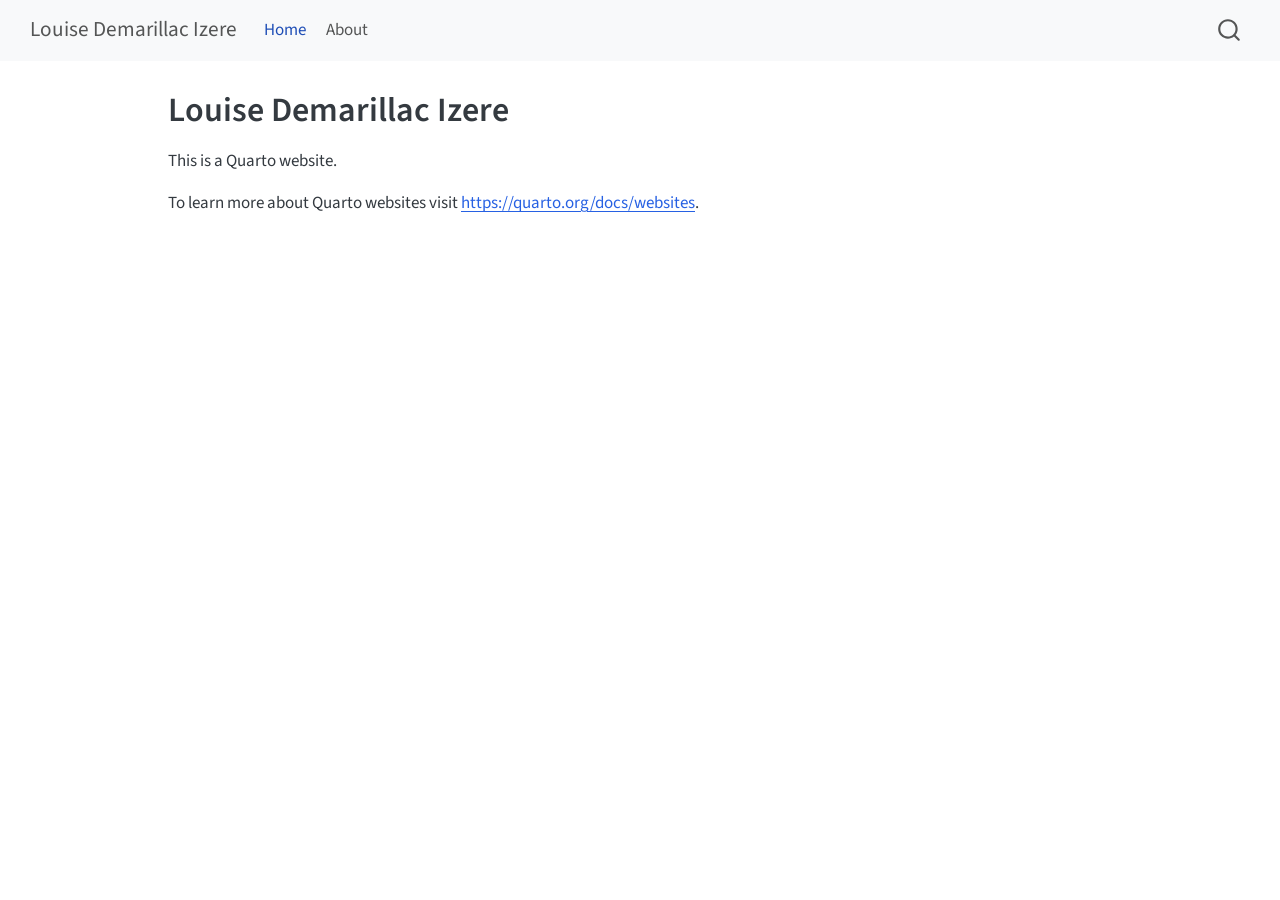
==== docs/index.html @ c212b667 "Initialized quarto poject" ====
<!DOCTYPE html>
<html xmlns="http://www.w3.org/1999/xhtml" lang="en" xml:lang="en"><head>

<meta charset="utf-8">
<meta name="generator" content="quarto-1.10.18">

<meta name="viewport" content="width=device-width, initial-scale=1.0, user-scalable=yes">


<title>Louise Demarillac Izere</title>
<style>
/* Default styles provided by pandoc.
** See https://pandoc.org/MANUAL.html#variables-for-html for config info.
*/
span.smallcaps{font-variant: small-caps;}
div.columns{display: flex; gap: 1.5em;}
div.column{flex: auto;}
@media screen {
div.columns{gap: min(4vw, 1.5em);}
div.column{overflow-x: auto;}
}
div.hanging-indent{margin-left: 1.5em; text-indent: -1.5em;}
ul.task-list{list-style: none;}
ul.task-list li input[type="checkbox"] {
  width: 0.8em;
  margin: 0 0.8em 0.2em -1em; /* quarto-specific, see https://github.com/quarto-dev/quarto-cli/issues/4556 */ 
  vertical-align: middle;
}
</style>


<script src="site_libs/quarto-nav/quarto-nav.js"></script>
<script src="site_libs/quarto-nav/headroom.min.js"></script>
<script src="site_libs/clipboard/clipboard.min.js"></script>
<script src="site_libs/quarto-search/autocomplete.umd.js"></script>
<script src="site_libs/quarto-search/fuse.min.js"></script>
<script src="site_libs/quarto-search/quarto-search.js"></script>
<meta name="quarto:offset" content="./">
<script src="site_libs/quarto-html/quarto.js" type="module"></script>
<script src="site_libs/quarto-html/tabsets/tabsets.js" type="module"></script>
<script src="site_libs/quarto-html/popper.min.js"></script>
<script src="site_libs/quarto-html/tippy.umd.min.js"></script>
<script src="site_libs/quarto-html/anchor.min.js"></script>
<link href="site_libs/quarto-html/tippy.css" rel="stylesheet">
<link href="site_libs/quarto-html/quarto-syntax-highlighting-64a204ab8560d761af7679ceaba22944.css" rel="stylesheet" id="quarto-text-highlighting-styles">
<script src="site_libs/bootstrap/bootstrap.min.js"></script>
<link href="site_libs/bootstrap/bootstrap-icons.css" rel="stylesheet">
<link href="site_libs/bootstrap/bootstrap-445b8638c3d06994fee0907d791121c4.min.css" rel="stylesheet" append-hash="true" id="quarto-bootstrap" data-mode="light">
<script id="quarto-search-options" type="application/json">{
  "location": "navbar",
  "copy-button": false,
  "collapse-after": 3,
  "panel-placement": "end",
  "type": "overlay",
  "limit": 50,
  "keyboard-shortcut": [
    "f",
    "/",
    "s"
  ],
  "show-item-context": false,
  "language": {
    "search-no-results-text": "No results",
    "search-matching-documents-text": "matching documents",
    "search-copy-link-title": "Copy link to search",
    "search-hide-matches-text": "Hide additional matches",
    "search-more-match-text": "more match in this document",
    "search-more-matches-text": "more matches in this document",
    "search-clear-button-title": "Clear",
    "search-text-placeholder": "",
    "search-detached-cancel-button-title": "Cancel",
    "search-submit-button-title": "Submit",
    "search-label": "Search"
  }
}</script>


<link rel="stylesheet" href="styles.css">
</head>

<body class="nav-fixed quarto-light">

<div id="quarto-search-results"></div>
  <header id="quarto-header" class="headroom fixed-top">
    <nav class="navbar navbar-expand-lg " data-bs-theme="dark">
      <div class="navbar-container container-fluid">
      <div class="navbar-brand-container mx-auto">
    <a class="navbar-brand" href="./index.html">
    <span class="navbar-title">Louise Demarillac Izere</span>
    </a>
  </div>
            <div id="quarto-search" class="" title="Search"></div>
          <button class="navbar-toggler" type="button" data-bs-toggle="collapse" data-bs-target="#navbarCollapse" aria-controls="navbarCollapse" role="menu" aria-expanded="false" aria-label="Toggle navigation" onclick="if (window.quartoToggleHeadroom) { window.quartoToggleHeadroom(); }">
  <span class="navbar-toggler-icon"></span>
</button>
          <div class="collapse navbar-collapse" id="navbarCollapse">
            <ul class="navbar-nav navbar-nav-scroll me-auto">
  <li class="nav-item">
    <a class="nav-link active" href="./index.html" aria-current="page"> 
<span class="menu-text">Home</span></a>
  </li>  
  <li class="nav-item">
    <a class="nav-link" href="./about.html"> 
<span class="menu-text">About</span></a>
  </li>  
</ul>
          </div> <!-- /navcollapse -->
            <div class="quarto-navbar-tools">
</div>
      </div> <!-- /container-fluid -->
    </nav>
</header>
<!-- content -->
<div id="quarto-content" class="quarto-container page-columns page-rows-contents page-layout-article page-navbar">
<!-- sidebar -->
<!-- margin-sidebar -->
    <div id="quarto-margin-sidebar" class="sidebar margin-sidebar zindex-bottom">
        
    </div>
<!-- main -->
<main class="content" id="quarto-document-content">

<header id="title-block-header" class="quarto-title-block default">
<div class="quarto-title">
<h1 class="title">Louise Demarillac Izere</h1>
</div>



<div class="quarto-title-meta">

    
  
    
  </div>
  


</header>


<p>This is a Quarto website.</p>
<p>To learn more about Quarto websites visit <a href="https://quarto.org/docs/websites" class="uri">https://quarto.org/docs/websites</a>.</p>



</main> <!-- /main -->
<script id="quarto-html-after-body" type="application/javascript">
  window.document.addEventListener("DOMContentLoaded", function (event) {
    const icon = "";
    const anchorJS = new window.AnchorJS();
    anchorJS.options = {
      placement: 'right',
      icon: icon
    };
    anchorJS.add('.anchored');
    const isCodeAnnotation = (el) => {
      for (const clz of el.classList) {
        if (clz.startsWith('code-annotation-')) {                     
          return true;
        }
      }
      return false;
    }
    const onCopySuccess = function(e) {
      // button target
      const button = e.trigger;
      // don't keep focus
      button.blur();
      // flash "checked"
      button.classList.add('code-copy-button-checked');
      var currentTitle = button.getAttribute("title");
      button.setAttribute("title", "Copied!");
      let tooltip;
      if (window.bootstrap) {
        button.setAttribute("data-bs-toggle", "tooltip");
        button.setAttribute("data-bs-placement", "left");
        button.setAttribute("data-bs-title", "Copied!");
        tooltip = new bootstrap.Tooltip(button, 
          { trigger: "manual", 
            customClass: "code-copy-button-tooltip",
            offset: [0, -8]});
        tooltip.show();    
      }
      setTimeout(function() {
        if (tooltip) {
          tooltip.hide();
          button.removeAttribute("data-bs-title");
          button.removeAttribute("data-bs-toggle");
          button.removeAttribute("data-bs-placement");
        }
        button.setAttribute("title", currentTitle);
        button.classList.remove('code-copy-button-checked');
      }, 1000);
      // clear code selection
      e.clearSelection();
    }
    const getTextToCopy = function(trigger) {
      const outerScaffold = trigger.parentElement.cloneNode(true);
      const codeEl = outerScaffold.querySelector('code');
      for (const childEl of codeEl.children) {
        if (isCodeAnnotation(childEl)) {
          childEl.remove();
        }
      }
      return codeEl.innerText;
    }
    const clipboard = new window.ClipboardJS('.code-copy-button:not([data-in-quarto-modal])', {
      text: getTextToCopy
    });
    clipboard.on('success', onCopySuccess);
    if (window.document.getElementById('quarto-embedded-source-code-modal')) {
      const clipboardModal = new window.ClipboardJS('.code-copy-button[data-in-quarto-modal]', {
        text: getTextToCopy,
        container: window.document.getElementById('quarto-embedded-source-code-modal')
      });
      clipboardModal.on('success', onCopySuccess);
    }
      var localhostRegex = new RegExp(/^(?:http|https):\/\/localhost\:?[0-9]*\//);
      var mailtoRegex = new RegExp(/^mailto:/);
        var filterRegex = new RegExp('/' + window.location.host + '/');
      var isInternal = (href) => {
          return filterRegex.test(href) || localhostRegex.test(href) || mailtoRegex.test(href);
      }
      // Inspect non-navigation links and adorn them if external
     var links = window.document.querySelectorAll('a[href]:not(.nav-link):not(.navbar-brand):not(.toc-action):not(.sidebar-link):not(.sidebar-item-toggle):not(.pagination-link):not(.no-external):not([aria-hidden]):not(.dropdown-item):not(.quarto-navigation-tool):not(.about-link)');
      for (var i=0; i<links.length; i++) {
        const link = links[i];
        if (!isInternal(link.href)) {
          // undo the damage that might have been done by quarto-nav.js in the case of
          // links that we want to consider external
          if (link.dataset.originalHref !== undefined) {
            link.href = link.dataset.originalHref;
          }
        }
      }
    function tippyHover(el, contentFn, onTriggerFn, onUntriggerFn) {
      const config = {
        allowHTML: true,
        maxWidth: 500,
        delay: 100,
        arrow: false,
        appendTo: function(el) {
            return el.parentElement;
        },
        interactive: true,
        interactiveBorder: 10,
        theme: 'quarto',
        placement: 'bottom-start',
      };
      if (contentFn) {
        config.content = contentFn;
      }
      if (onTriggerFn) {
        config.onTrigger = onTriggerFn;
      }
      if (onUntriggerFn) {
        config.onUntrigger = onUntriggerFn;
      }
      window.tippy(el, config); 
    }
    const noterefs = window.document.querySelectorAll('a[role="doc-noteref"]');
    for (var i=0; i<noterefs.length; i++) {
      const ref = noterefs[i];
      tippyHover(ref, function() {
        // use id or data attribute instead here
        let href = ref.getAttribute('data-footnote-href') || ref.getAttribute('href');
        try { href = new URL(href).hash; } catch {}
        const id = href.replace(/^#\/?/, "");
        const note = window.document.getElementById(id);
        if (note) {
          return note.innerHTML;
        } else {
          return "";
        }
      });
    }
    const xrefs = window.document.querySelectorAll('a.quarto-xref');
    const processXRef = (id, note) => {
      // Strip column container classes
      const stripColumnClz = (el) => {
        el.classList.remove("page-full", "page-columns");
        if (el.children) {
          for (const child of el.children) {
            stripColumnClz(child);
          }
        }
      }
      stripColumnClz(note)
      if (id === null || id.startsWith('sec-')) {
        // Special case sections, only their first couple elements
        const container = document.createElement("div");
        if (note.children && note.children.length > 2) {
          container.appendChild(note.children[0].cloneNode(true));
          for (let i = 1; i < note.children.length; i++) {
            const child = note.children[i];
            if (child.tagName === "P" && child.innerText === "") {
              continue;
            } else {
              container.appendChild(child.cloneNode(true));
              break;
            }
          }
          if (window.Quarto?.typesetMath) {
            window.Quarto.typesetMath(container);
          }
          return container.innerHTML
        } else {
          if (window.Quarto?.typesetMath) {
            window.Quarto.typesetMath(note);
          }
          return note.innerHTML;
        }
      } else {
        // Remove any anchor links if they are present
        const anchorLink = note.querySelector('a.anchorjs-link');
        if (anchorLink) {
          anchorLink.remove();
        }
        if (window.Quarto?.typesetMath) {
          window.Quarto.typesetMath(note);
        }
        if (note.classList.contains("callout")) {
          return note.outerHTML;
        } else {
          return note.innerHTML;
        }
      }
    }
    for (var i=0; i<xrefs.length; i++) {
      const xref = xrefs[i];
      tippyHover(xref, undefined, function(instance) {
        instance.disable();
        let url = xref.getAttribute('href');
        let hash = undefined; 
        if (url.startsWith('#')) {
          hash = url;
        } else {
          try { hash = new URL(url).hash; } catch {}
        }
        if (hash) {
          const id = hash.replace(/^#\/?/, "");
          const note = window.document.getElementById(id);
          if (note !== null) {
            try {
              const html = processXRef(id, note.cloneNode(true));
              instance.setContent(html);
            } finally {
              instance.enable();
              instance.show();
            }
          } else {
            // See if we can fetch this
            fetch(url.split('#')[0])
            .then(res => res.text())
            .then(html => {
              const parser = new DOMParser();
              const htmlDoc = parser.parseFromString(html, "text/html");
              const note = htmlDoc.getElementById(id);
              if (note !== null) {
                const html = processXRef(id, note);
                instance.setContent(html);
              } 
            }).finally(() => {
              instance.enable();
              instance.show();
            });
          }
        } else {
          // See if we can fetch a full url (with no hash to target)
          // This is a special case and we should probably do some content thinning / targeting
          fetch(url)
          .then(res => res.text())
          .then(html => {
            const parser = new DOMParser();
            const htmlDoc = parser.parseFromString(html, "text/html");
            const note = htmlDoc.querySelector('main.content');
            if (note !== null) {
              // This should only happen for chapter cross references
              // (since there is no id in the URL)
              // remove the first header
              if (note.children.length > 0 && note.children[0].tagName === "HEADER") {
                note.children[0].remove();
              }
              const html = processXRef(null, note);
              instance.setContent(html);
            } 
          }).finally(() => {
            instance.enable();
            instance.show();
          });
        }
      }, function(instance) {
      });
    }
        let selectedAnnoteEl;
        const selectorForAnnotation = ( cell, annotation) => {
          let cellAttr = 'data-code-cell="' + cell + '"';
          let lineAttr = 'data-code-annotation="' +  annotation + '"';
          const selector = 'span[' + cellAttr + '][' + lineAttr + ']';
          return selector;
        }
        const selectCodeLines = (annoteEl) => {
          const doc = window.document;
          const targetCell = annoteEl.getAttribute("data-target-cell");
          const targetAnnotation = annoteEl.getAttribute("data-target-annotation");
          const annoteSpan = window.document.querySelector(selectorForAnnotation(targetCell, targetAnnotation));
          const lines = annoteSpan.getAttribute("data-code-lines").split(",");
          const lineIds = lines.map((line) => {
            return targetCell + "-" + line;
          })
          let top = null;
          let height = null;
          let parent = null;
          if (lineIds.length > 0) {
              //compute the position of the single el (top and bottom and make a div)
              const el = window.document.getElementById(lineIds[0]);
              top = el.offsetTop;
              height = el.offsetHeight;
              parent = el.parentElement.parentElement;
            if (lineIds.length > 1) {
              const lastEl = window.document.getElementById(lineIds[lineIds.length - 1]);
              const bottom = lastEl.offsetTop + lastEl.offsetHeight;
              height = bottom - top;
            }
            if (top !== null && height !== null && parent !== null) {
              // cook up a div (if necessary) and position it 
              let div = window.document.getElementById("code-annotation-line-highlight");
              if (div === null) {
                div = window.document.createElement("div");
                div.setAttribute("id", "code-annotation-line-highlight");
                div.style.position = 'absolute';
                parent.appendChild(div);
              }
              div.style.top = top - 2 + "px";
              div.style.height = height + 4 + "px";
              div.style.left = 0;
              let gutterDiv = window.document.getElementById("code-annotation-line-highlight-gutter");
              if (gutterDiv === null) {
                gutterDiv = window.document.createElement("div");
                gutterDiv.setAttribute("id", "code-annotation-line-highlight-gutter");
                gutterDiv.style.position = 'absolute';
                const codeCell = window.document.getElementById(targetCell);
                const gutter = codeCell.querySelector('.code-annotation-gutter');
                gutter.appendChild(gutterDiv);
              }
              gutterDiv.style.top = top - 2 + "px";
              gutterDiv.style.height = height + 4 + "px";
            }
            selectedAnnoteEl = annoteEl;
          }
        };
        const unselectCodeLines = () => {
          const elementsIds = ["code-annotation-line-highlight", "code-annotation-line-highlight-gutter"];
          elementsIds.forEach((elId) => {
            const div = window.document.getElementById(elId);
            if (div) {
              div.remove();
            }
          });
          selectedAnnoteEl = undefined;
        };
          // Handle positioning of the toggle
      window.addEventListener(
        "resize",
        throttle(() => {
          elRect = undefined;
          if (selectedAnnoteEl) {
            selectCodeLines(selectedAnnoteEl);
          }
        }, 10)
      );
      function throttle(fn, ms) {
      let throttle = false;
      let timer;
        return (...args) => {
          if(!throttle) { // first call gets through
              fn.apply(this, args);
              throttle = true;
          } else { // all the others get throttled
              if(timer) clearTimeout(timer); // cancel #2
              timer = setTimeout(() => {
                fn.apply(this, args);
                timer = throttle = false;
              }, ms);
          }
        };
      }
        // Attach click handler to the DT
        const annoteDls = window.document.querySelectorAll('dt[data-target-cell]');
        for (const annoteDlNode of annoteDls) {
          annoteDlNode.addEventListener('click', (event) => {
            const clickedEl = event.target;
            if (clickedEl !== selectedAnnoteEl) {
              unselectCodeLines();
              const activeEl = window.document.querySelector('dt[data-target-cell].code-annotation-active');
              if (activeEl) {
                activeEl.classList.remove('code-annotation-active');
              }
              selectCodeLines(clickedEl);
              clickedEl.classList.add('code-annotation-active');
            } else {
              // Unselect the line
              unselectCodeLines();
              clickedEl.classList.remove('code-annotation-active');
            }
          });
        }
    const findCites = (el) => {
      const parentEl = el.parentElement;
      if (parentEl) {
        const cites = parentEl.dataset.cites;
        if (cites) {
          return {
            el,
            cites: cites.split(' ')
          };
        } else {
          return findCites(el.parentElement)
        }
      } else {
        return undefined;
      }
    };
    var bibliorefs = window.document.querySelectorAll('a[role="doc-biblioref"]');
    for (var i=0; i<bibliorefs.length; i++) {
      const ref = bibliorefs[i];
      const citeInfo = findCites(ref);
      if (citeInfo) {
        tippyHover(citeInfo.el, function() {
          var popup = window.document.createElement('div');
          citeInfo.cites.forEach(function(cite) {
            var citeDiv = window.document.createElement('div');
            citeDiv.classList.add('hanging-indent');
            citeDiv.classList.add('csl-entry');
            var biblioDiv = window.document.getElementById('ref-' + cite);
            if (biblioDiv) {
              citeDiv.innerHTML = biblioDiv.innerHTML;
            }
            popup.appendChild(citeDiv);
          });
          return popup.innerHTML;
        });
      }
    }
  });
  </script>
</div> <!-- /content -->




</body></html>
---- docs/site_libs/quarto-html/tippy.css ----
.tippy-box[data-animation=fade][data-state=hidden]{opacity:0}[data-tippy-root]{max-width:calc(100vw - 10px)}.tippy-box{position:relative;background-color:#333;color:#fff;border-radius:4px;font-size:14px;line-height:1.4;white-space:normal;outline:0;transition-property:transform,visibility,opacity}.tippy-box[data-placement^=top]>.tippy-arrow{bottom:0}.tippy-box[data-placement^=top]>.tippy-arrow:before{bottom:-7px;left:0;border-width:8px 8px 0;border-top-color:initial;transform-origin:center top}.tippy-box[data-placement^=bottom]>.tippy-arrow{top:0}.tippy-box[data-placement^=bottom]>.tippy-arrow:before{top:-7px;left:0;border-width:0 8px 8px;border-bottom-color:initial;transform-origin:center bottom}.tippy-box[data-placement^=left]>.tippy-arrow{right:0}.tippy-box[data-placement^=left]>.tippy-arrow:before{border-width:8px 0 8px 8px;border-left-color:initial;right:-7px;transform-origin:center left}.tippy-box[data-placement^=right]>.tippy-arrow{left:0}.tippy-box[data-placement^=right]>.tippy-arrow:before{left:-7px;border-width:8px 8px 8px 0;border-right-color:initial;transform-origin:center right}.tippy-box[data-inertia][data-state=visible]{transition-timing-function:cubic-bezier(.54,1.5,.38,1.11)}.tippy-arrow{width:16px;height:16px;color:#333}.tippy-arrow:before{content:"";position:absolute;border-color:transparent;border-style:solid}.tippy-content{position:relative;padding:5px 9px;z-index:1}
---- docs/site_libs/quarto-html/quarto-syntax-highlighting-64a204ab8560d761af7679ceaba22944.css ----
/* quarto syntax highlight colors */
:root {
  --quarto-hl-ot-color: #003B4F;
  --quarto-hl-at-color: #657422;
  --quarto-hl-ss-color: #20794D;
  --quarto-hl-an-color: #5E5E5E;
  --quarto-hl-fu-color: #4758AB;
  --quarto-hl-st-color: #20794D;
  --quarto-hl-cf-color: #003B4F;
  --quarto-hl-op-color: #5E5E5E;
  --quarto-hl-er-color: #AD0000;
  --quarto-hl-bn-color: #AD0000;
  --quarto-hl-al-color: #AD0000;
  --quarto-hl-va-color: #111111;
  --quarto-hl-bu-color: inherit;
  --quarto-hl-ex-color: inherit;
  --quarto-hl-pp-color: #AD0000;
  --quarto-hl-in-color: #5E5E5E;
  --quarto-hl-vs-color: #20794D;
  --quarto-hl-wa-color: #5E5E5E;
  --quarto-hl-do-color: #5E5E5E;
  --quarto-hl-im-color: #00769E;
  --quarto-hl-ch-color: #20794D;
  --quarto-hl-dt-color: #AD0000;
  --quarto-hl-fl-color: #AD0000;
  --quarto-hl-co-color: #5E5E5E;
  --quarto-hl-cv-color: #5E5E5E;
  --quarto-hl-cn-color: #8f5902;
  --quarto-hl-sc-color: #5E5E5E;
  --quarto-hl-dv-color: #AD0000;
  --quarto-hl-kw-color: #003B4F;
}

/* other quarto variables */
:root {
  --quarto-font-monospace: SFMono-Regular, Menlo, Monaco, Consolas, "Liberation Mono", "Courier New", monospace;
}

/* syntax highlight based on Pandoc's rules */
pre > code.sourceCode > span {
  color: #003B4F;
}

code.sourceCode > span {
  color: #003B4F;
}

div.sourceCode,
div.sourceCode pre.sourceCode {
  color: #003B4F;
}

/* Normal */
code span {
  color: #003B4F;
}

/* Alert */
code span.al {
  color: #AD0000;
  font-style: inherit;
}

/* Annotation */
code span.an {
  color: #5E5E5E;
  font-style: inherit;
}

/* Attribute */
code span.at {
  color: #657422;
  font-style: inherit;
}

/* BaseN */
code span.bn {
  color: #AD0000;
  font-style: inherit;
}

/* BuiltIn */
code span.bu {
  font-style: inherit;
}

/* ControlFlow */
code span.cf {
  color: #003B4F;
  font-weight: bold;
  font-style: inherit;
}

/* Char */
code span.ch {
  color: #20794D;
  font-style: inherit;
}

/* Constant */
code span.cn {
  color: #8f5902;
  font-style: inherit;
}

/* Comment */
code span.co {
  color: #5E5E5E;
  font-style: inherit;
}

/* CommentVar */
code span.cv {
  color: #5E5E5E;
  font-style: italic;
}

/* Documentation */
code span.do {
  color: #5E5E5E;
  font-style: italic;
}

/* DataType */
code span.dt {
  color: #AD0000;
  font-style: inherit;
}

/* DecVal */
code span.dv {
  color: #AD0000;
  font-style: inherit;
}

/* Error */
code span.er {
  color: #AD0000;
  font-style: inherit;
}

/* Extension */
code span.ex {
  font-style: inherit;
}

/* Float */
code span.fl {
  color: #AD0000;
  font-style: inherit;
}

/* Function */
code span.fu {
  color: #4758AB;
  font-style: inherit;
}

/* Import */
code span.im {
  color: #00769E;
  font-style: inherit;
}

/* Information */
code span.in {
  color: #5E5E5E;
  font-style: inherit;
}

/* Keyword */
code span.kw {
  color: #003B4F;
  font-weight: bold;
  font-style: inherit;
}

/* Operator */
code span.op {
  color: #5E5E5E;
  font-style: inherit;
}

/* Other */
code span.ot {
  color: #003B4F;
  font-style: inherit;
}

/* Preprocessor */
code span.pp {
  color: #AD0000;
  font-style: inherit;
}

/* SpecialChar */
code span.sc {
  color: #5E5E5E;
  font-style: inherit;
}

/* SpecialString */
code span.ss {
  color: #20794D;
  font-style: inherit;
}

/* String */
code span.st {
  color: #20794D;
  font-style: inherit;
}

/* Variable */
code span.va {
  color: #111111;
  font-style: inherit;
}

/* VerbatimString */
code span.vs {
  color: #20794D;
  font-style: inherit;
}

/* Warning */
code span.wa {
  color: #5E5E5E;
  font-style: italic;
}

.prevent-inlining {
  content: "</";
}

/*# sourceMappingURL=9d8d5bb603a83b8298b89080a598c93b.css.map */
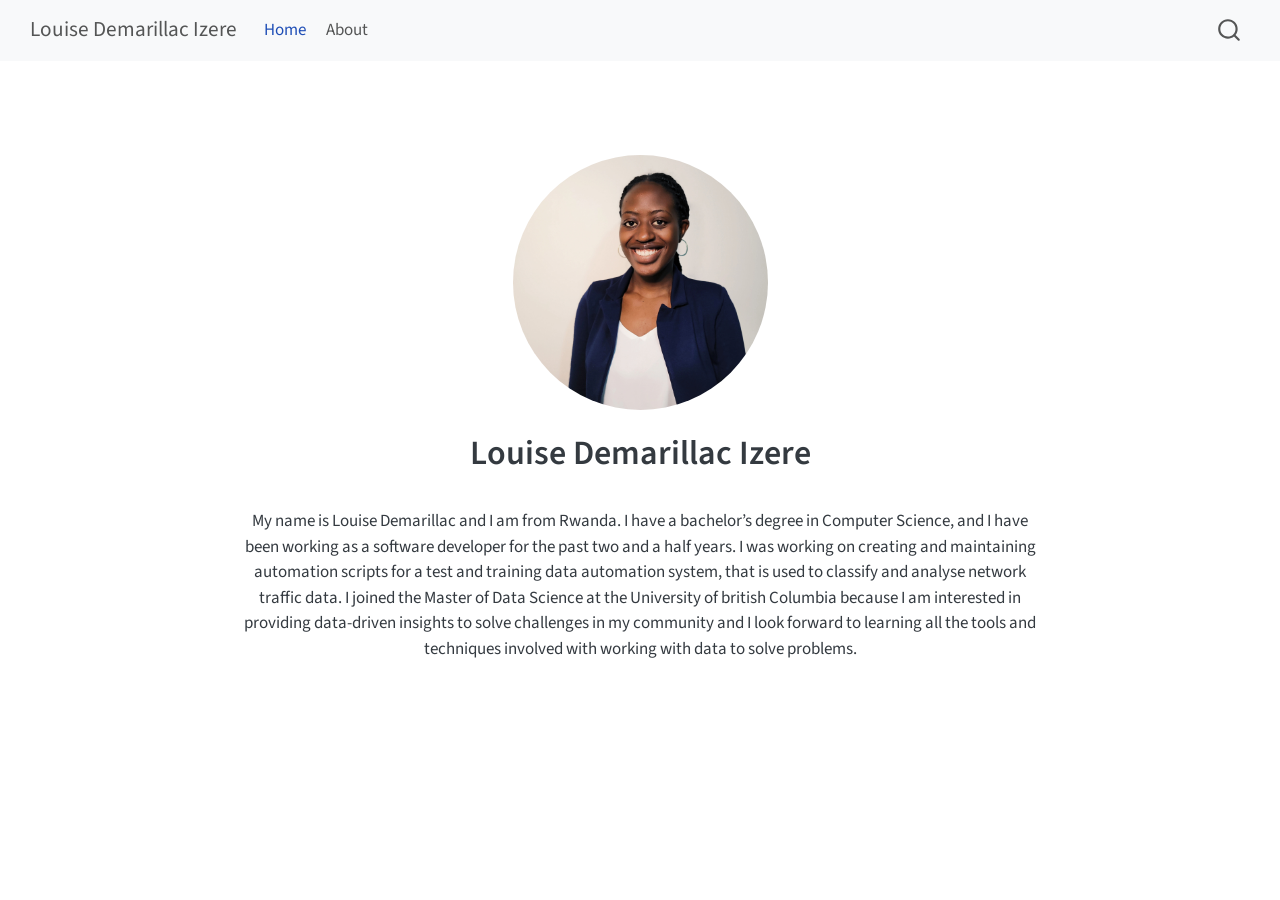
==== commit 9d1f7a81: "Completed the index and about page" ====
--- a/docs/index.html
+++ b/docs/index.html
@@ -40,7 +40,6 @@
 <script src="site_libs/quarto-html/tabsets/tabsets.js" type="module"></script>
 <script src="site_libs/quarto-html/popper.min.js"></script>
 <script src="site_libs/quarto-html/tippy.umd.min.js"></script>
-<script src="site_libs/quarto-html/anchor.min.js"></script>
 <link href="site_libs/quarto-html/tippy.css" rel="stylesheet">
 <link href="site_libs/quarto-html/quarto-syntax-highlighting-64a204ab8560d761af7679ceaba22944.css" rel="stylesheet" id="quarto-text-highlighting-styles">
 <script src="site_libs/bootstrap/bootstrap.min.js"></script>
@@ -78,7 +77,7 @@
 <link rel="stylesheet" href="styles.css">
 </head>
 
-<body class="nav-fixed quarto-light">
+<body class="nav-fixed fullcontent quarto-light">
 
 <div id="quarto-search-results"></div>
   <header id="quarto-header" class="headroom fixed-top">
@@ -114,46 +113,26 @@
 <div id="quarto-content" class="quarto-container page-columns page-rows-contents page-layout-article page-navbar">
 <!-- sidebar -->
 <!-- margin-sidebar -->
-    <div id="quarto-margin-sidebar" class="sidebar margin-sidebar zindex-bottom">
-        
-    </div>
+    
 <!-- main -->
-<main class="content" id="quarto-document-content">
-
-<header id="title-block-header" class="quarto-title-block default">
+<div class="quarto-about-jolla">
+  <img src="images/profile.jpg" class="about-image
+  round " style="height: 15em; width: 15em;">
+ <header id="title-block-header" class="quarto-title-block default">
 <div class="quarto-title">
 <h1 class="title">Louise Demarillac Izere</h1>
 </div>
-
-
-
 <div class="quarto-title-meta">
-
-    
-  
-    
   </div>
-  
-
-
-</header>
-
-
-<p>This is a Quarto website.</p>
-<p>To learn more about Quarto websites visit <a href="https://quarto.org/docs/websites" class="uri">https://quarto.org/docs/websites</a>.</p>
-
-
-
-</main> <!-- /main -->
+</header><main class="content" id="quarto-document-content">
+<p>My name is Louise Demarillac and I am from Rwanda. I have a bachelor’s degree in Computer Science, and I have been working as a software developer for the past two and a half years. I was working on creating and maintaining automation scripts for a test and training data automation system, that is used to classify and analyse network traffic data. I joined the Master of Data Science at the University of british Columbia because I am interested in providing data-driven insights to solve challenges in my community and I look forward to learning all the tools and techniques involved with working with data to solve problems.</p>
+
+
+</main>  
+</div>
+ <!-- /main -->
 <script id="quarto-html-after-body" type="application/javascript">
   window.document.addEventListener("DOMContentLoaded", function (event) {
-    const icon = "";
-    const anchorJS = new window.AnchorJS();
-    anchorJS.options = {
-      placement: 'right',
-      icon: icon
-    };
-    anchorJS.add('.anchored');
     const isCodeAnnotation = (el) => {
       for (const clz of el.classList) {
         if (clz.startsWith('code-annotation-')) {                     
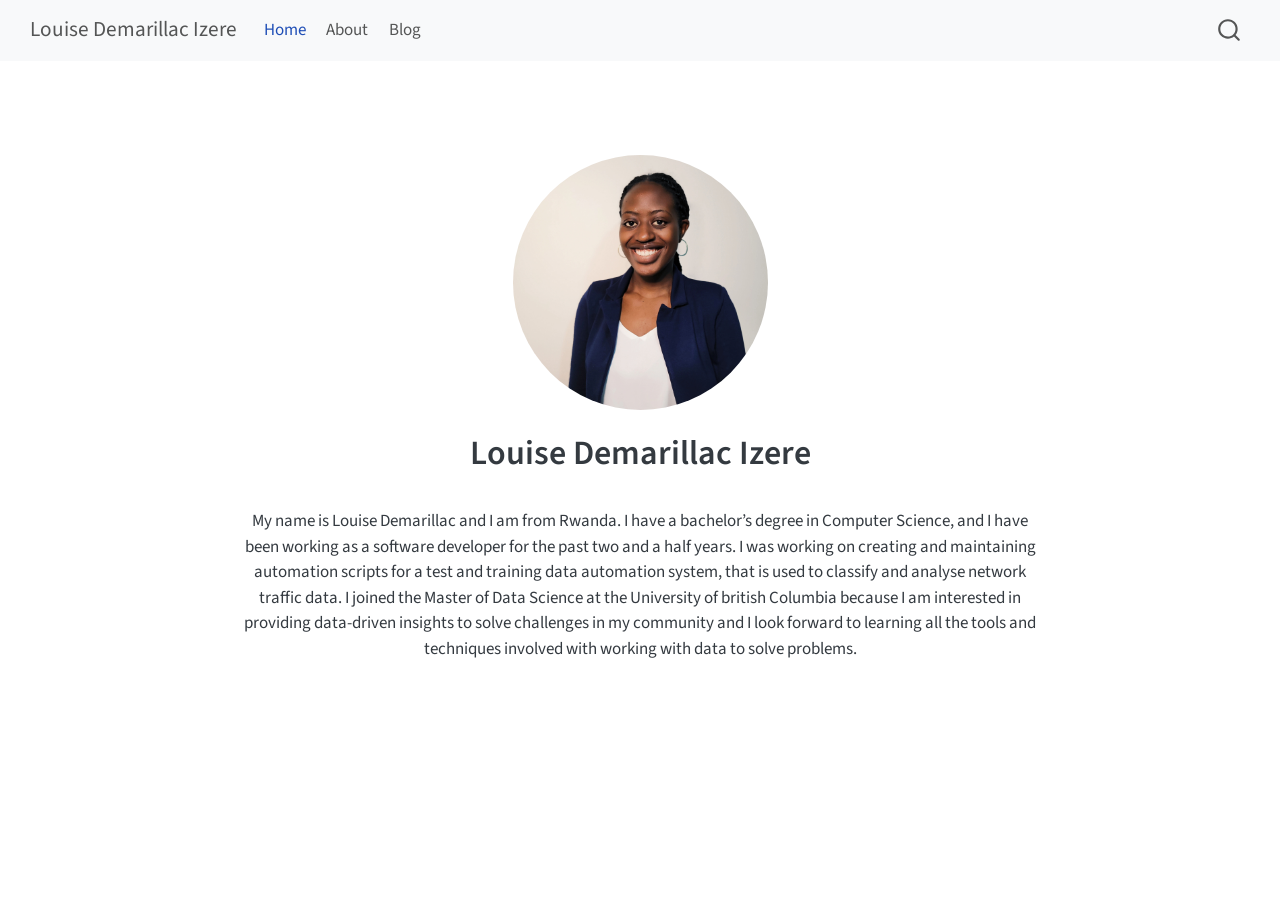
==== commit c963c37d: "Added blog posts" ====
--- a/docs/index.html
+++ b/docs/index.html
@@ -102,6 +102,10 @@
     <a class="nav-link" href="./about.html"> 
 <span class="menu-text">About</span></a>
   </li>  
+  <li class="nav-item">
+    <a class="nav-link" href="./blog.html"> 
+<span class="menu-text">Blog</span></a>
+  </li>  
 </ul>
           </div> <!-- /navcollapse -->
             <div class="quarto-navbar-tools">
--- a/docs/styles.css
+++ b/docs/styles.css
@@ -0,0 +1,11 @@
+.first-day {
+  width: 100%;
+  height: 500px;
+  object-fit: cover;
+  object-position: 50% 35%;
+}
+
+.thumbnail-image {
+  height: 120px;
+  object-position: 50% 35%;
+}
